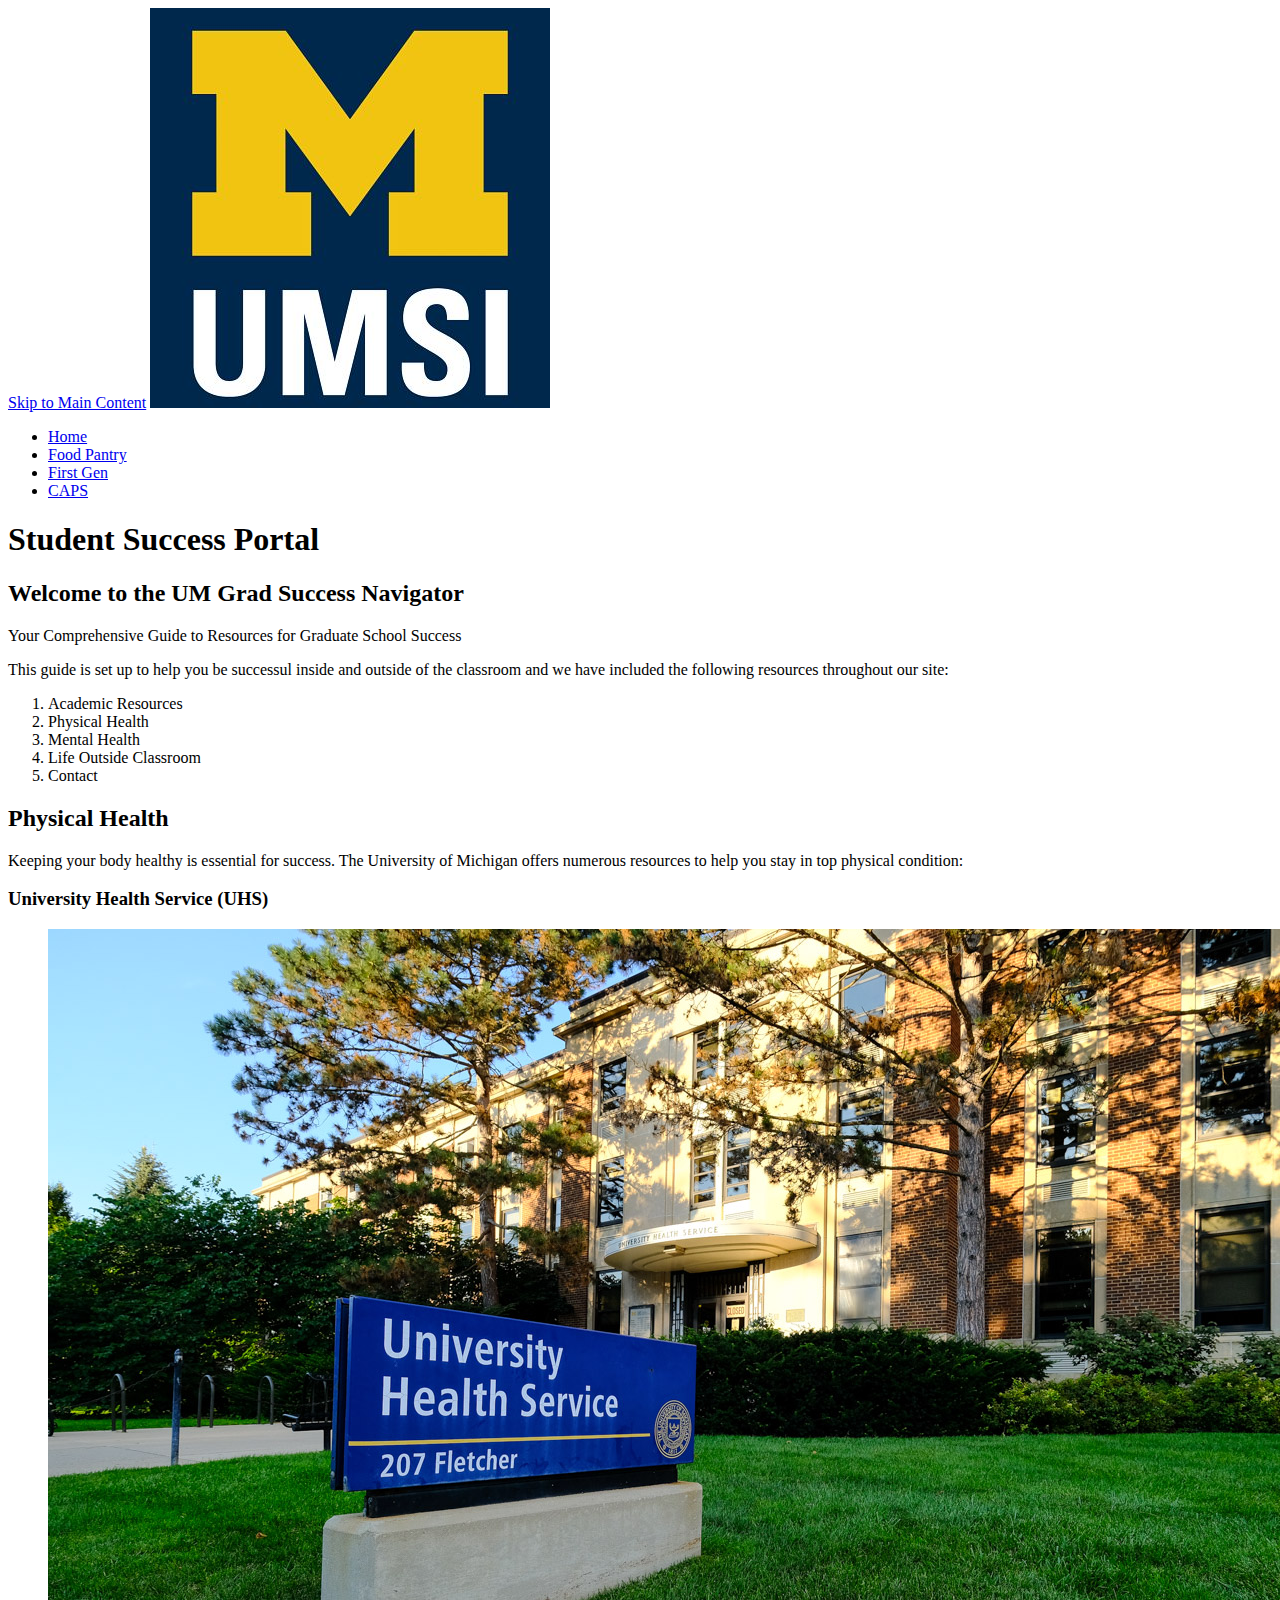
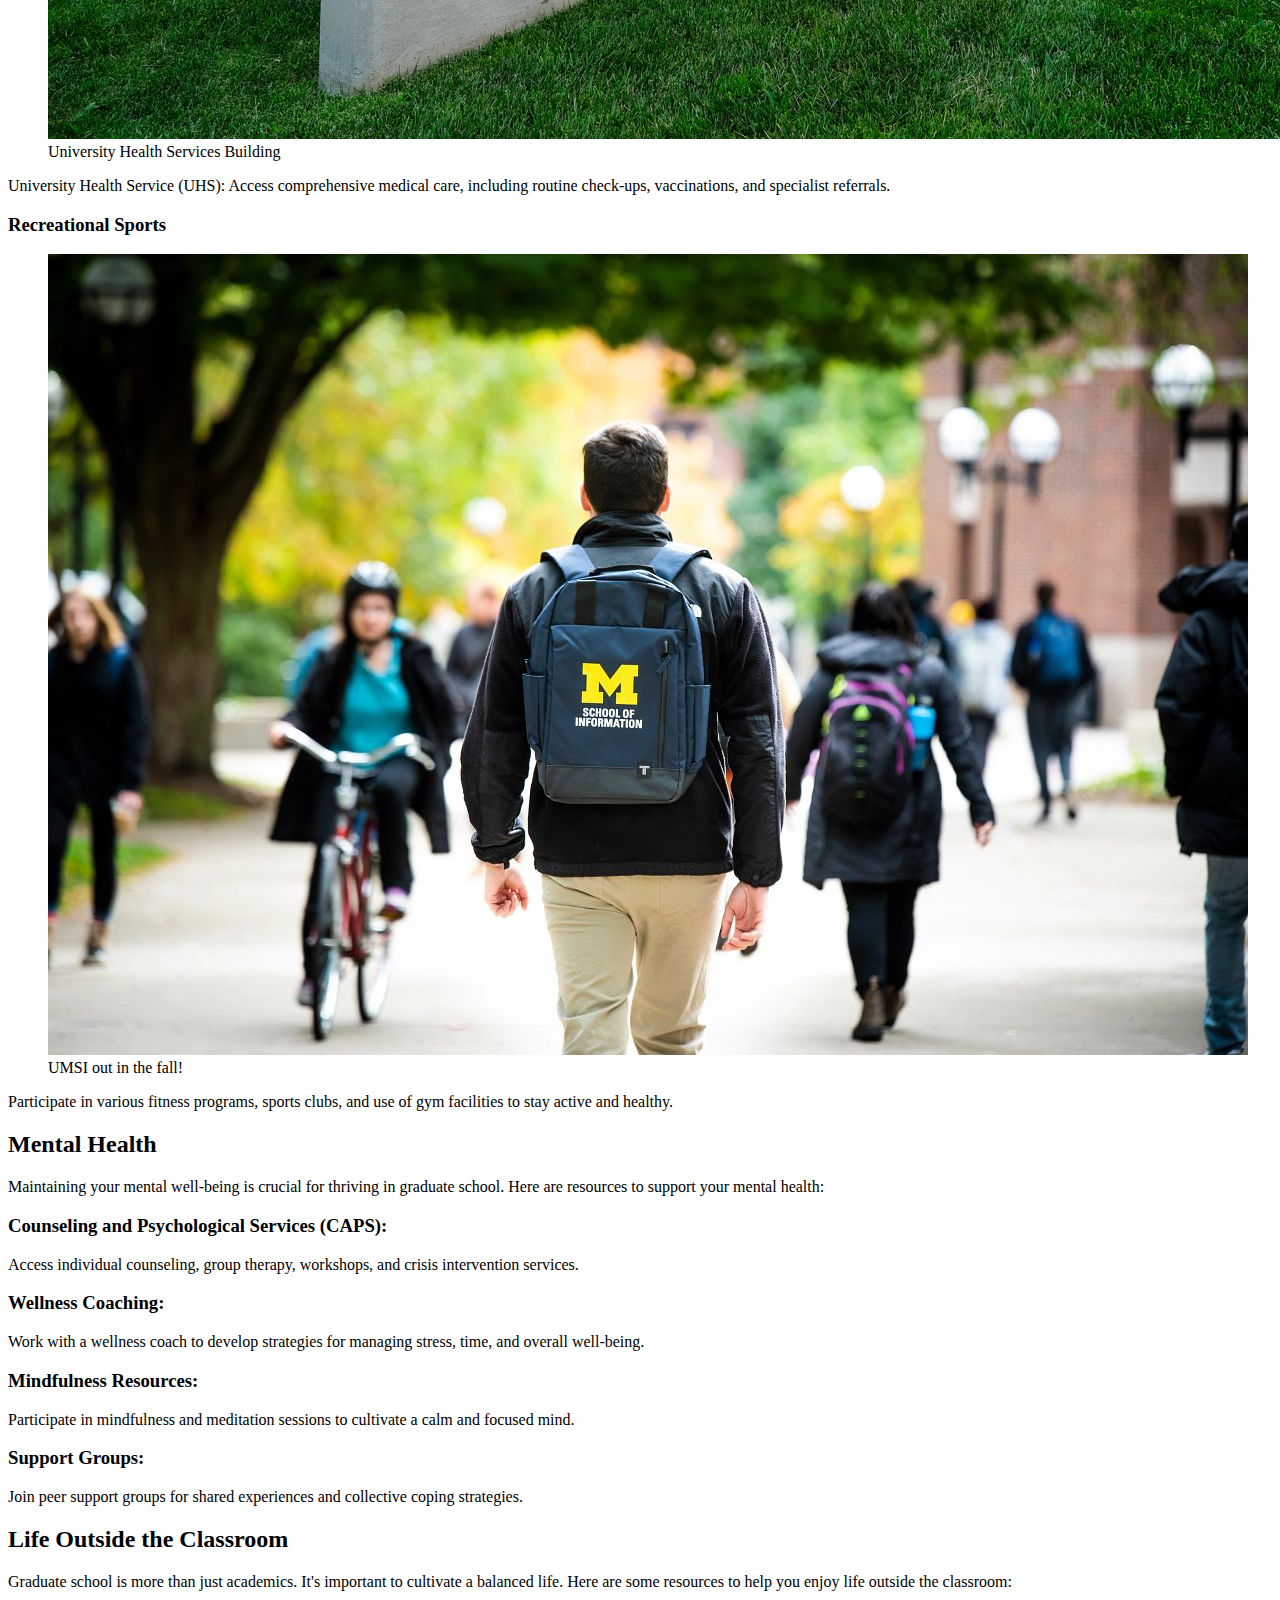
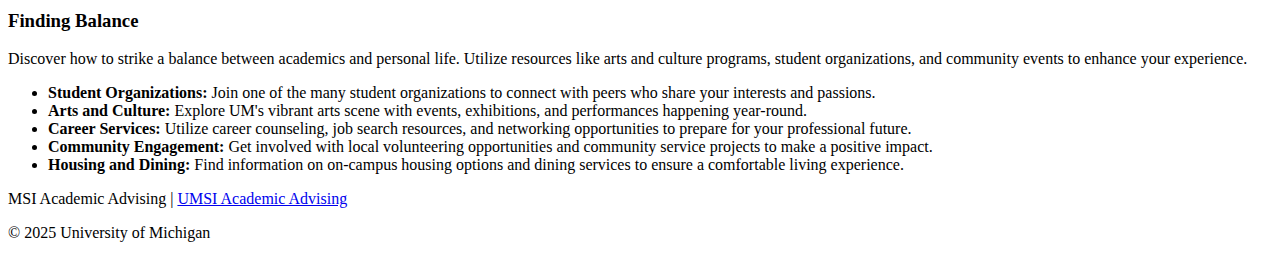
==== index.html @ d34ab2af "Add files via upload" ====
<!DOCTYPE html>
<html lang="en">
<head>
    <meta charset="UTF-8">
    <meta name="viewport" content="width=device-width, initial-scale=1.0">
    <title>Student Success Portal</title>
</head>
<body>

    <header>
        <a href="#main-content" class="skip-link">Skip to Main Content</a>
        <img src="images/UMSI_signature_vertical_informal_solidblue.jpg" alt="UMSI Logo">
        <nav>
            <ul>
                <li><a href="index.html">Home</a></li>
                <li><a href="page_1.html">Food Pantry</a></li>
                <li><a href="page_2.html">First Gen</a></li>
                <li><a href="page_3.html">CAPS</a></li>
            </ul>
        </nav>
        <h1>Student Success Portal</h1>

    </header>
    <main id="main-content">
        <section>
            <h2>Welcome to the UM Grad Success Navigator</h2>
            <p> Your Comprehensive Guide to Resources for Graduate School Success</p>
            <p>This guide is set up to help you be successul inside and outside of the classroom and we have included the following resources throughout our site:</p>
            <ol>
                <li>Academic Resources</li>
                <li>Physical Health</li>
                <li>Mental Health</li>
                <li>Life Outside Classroom</li>
                <li>Contact</li>
            </ol>
        </section>
        <section>
            <h2>Physical Health</h2>
            <p>Keeping your body healthy is essential for success. The University of Michigan offers numerous resources to help you stay in top physical condition:</p>
            <article>
                <h3>University Health Service (UHS)</h3>
                <figure>
                    <img src="images/UHS.jpg" alt="University Health Services building">
                    <figcaption>University Health Services Building</figcaption>
                </figure>
                <p>University Health Service (UHS): Access comprehensive medical care, including routine check-ups, vaccinations, and specialist referrals.</p>
            </article>
            <article>
                <h3>Recreational Sports</h3>
                <figure>
                    <img src="images/UMSI_CampusFall_UMSIBackpack_02.jpg" alt="A student wears a UMSI backpack in fall on the drag.">
                    <figcaption>UMSI out in the fall!</figcaption>
                </figure>
                <p>Participate in various fitness programs, sports clubs, and use of gym facilities to stay active and healthy.</p>
            </article>
        </section>
        
        <section>
            <h2>Mental Health</h2>
            <p>Maintaining your mental well-being is crucial for thriving in graduate school. Here are resources to support your mental health:</p>
            <article>
                <h3>Counseling and Psychological Services (CAPS):</h3>
                <p> Access individual counseling, group therapy, workshops, and crisis intervention services.</p>
            </article>
            <article>
                <h3>Wellness Coaching:</h3>

                <p>Work with a wellness coach to develop strategies for managing stress, time, and overall well-being.</p>
            </article>
            <article>
                <h3>Mindfulness Resources:</h3>

                <p> Participate in mindfulness and meditation sessions to cultivate a calm and focused mind.</p>
            </article>
            <article>
                <h3>Support Groups:</h3>

                <p> Join peer support groups for shared experiences and collective coping strategies.</p>
            </article>
        </section>

        
        <section id="life-outside-classroom">
            <h2>Life Outside the Classroom</h2>
            <p>Graduate school is more than just academics. It's important to cultivate a balanced life. Here are some resources to help you enjoy life outside the classroom:</p>
            <article>
                <h3>Finding Balance</h3>
                <p>Discover how to strike a balance between academics and personal life. Utilize resources like arts and culture programs, student organizations, and community events to enhance your experience.</p>
            </article>
            <ul>
                <li><strong>Student Organizations:</strong> Join one of the many student organizations to connect with peers who share your interests and passions.</li>
                <li><strong>Arts and Culture:</strong> Explore UM's vibrant arts scene with events, exhibitions, and performances happening year-round.</li>
                <li><strong>Career Services:</strong> Utilize career counseling, job search resources, and networking opportunities to prepare for your professional future.</li>
                <li><strong>Community Engagement:</strong> Get involved with local volunteering opportunities and community service projects to make a positive impact.</li>
                <li><strong>Housing and Dining:</strong> Find information on on-campus housing options and dining services to ensure a comfortable living experience.</li>
            </ul>
        </section>
        <!-- Content taken & modified from UMGPT with the prompt, "write me a webpage of intro content to help University of Michigan Master's students navigate different resources for being successful in grad school - this will include academic resources, physical health resources, mental health resources, support for life outside the classroom"
        UMGPT. (2024). UMGPT (August 29th version) [Large language model]. -->
    </main>
    <footer>
        <p>MSI Academic Advising | <a href="https://sites.google.com/umich.edu/msiacademicadvising/student-support-resources">UMSI Academic Advising </a></p>
        <p>&copy; 2025 University of Michigan</p>
        </footer>
</body>
</html>
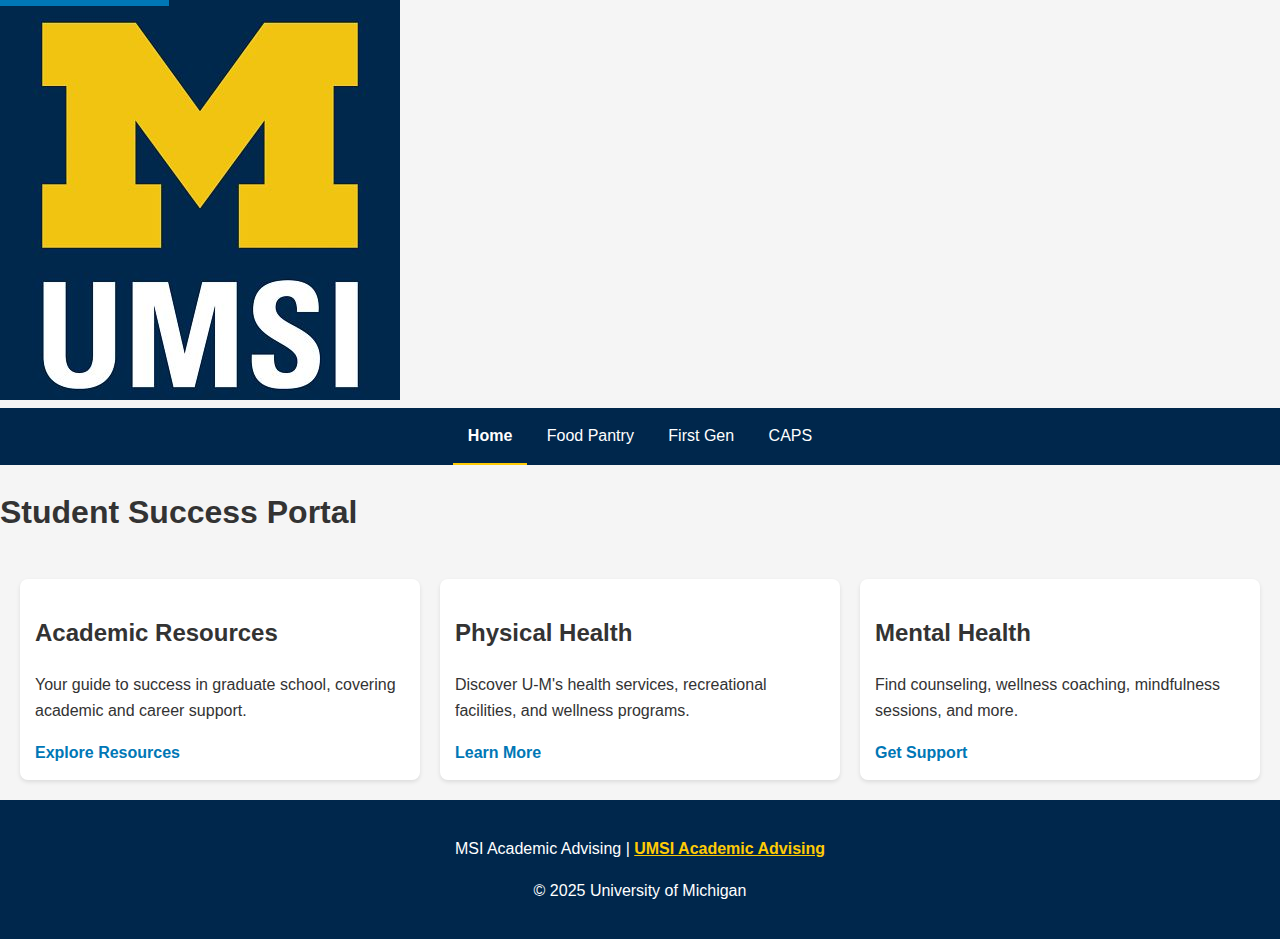
==== commit f209a48e: "Add files via upload" ====
--- a/index.html
+++ b/index.html
@@ -4,103 +4,53 @@
     <meta charset="UTF-8">
     <meta name="viewport" content="width=device-width, initial-scale=1.0">
     <title>Student Success Portal</title>
+    <link rel="stylesheet" href="css/html5reset.css">
+    <link rel="stylesheet" href="css/style.css">
 </head>
 <body>
+    <a href="#main-content" class="skip-link">Skip to Main Content</a>
 
     <header>
-        <a href="#main-content" class="skip-link">Skip to Main Content</a>
         <img src="images/UMSI_signature_vertical_informal_solidblue.jpg" alt="UMSI Logo">
+        
         <nav>
             <ul>
-                <li><a href="index.html">Home</a></li>
+                <li><a href="index.html" class="active">Home</a></li>
                 <li><a href="page_1.html">Food Pantry</a></li>
                 <li><a href="page_2.html">First Gen</a></li>
                 <li><a href="page_3.html">CAPS</a></li>
             </ul>
         </nav>
+        
         <h1>Student Success Portal</h1>
+    </header>
 
-    </header>
     <main id="main-content">
-        <section>
-            <h2>Welcome to the UM Grad Success Navigator</h2>
-            <p> Your Comprehensive Guide to Resources for Graduate School Success</p>
-            <p>This guide is set up to help you be successul inside and outside of the classroom and we have included the following resources throughout our site:</p>
-            <ol>
-                <li>Academic Resources</li>
-                <li>Physical Health</li>
-                <li>Mental Health</li>
-                <li>Life Outside Classroom</li>
-                <li>Contact</li>
-            </ol>
-        </section>
-        <section>
-            <h2>Physical Health</h2>
-            <p>Keeping your body healthy is essential for success. The University of Michigan offers numerous resources to help you stay in top physical condition:</p>
-            <article>
-                <h3>University Health Service (UHS)</h3>
-                <figure>
-                    <img src="images/UHS.jpg" alt="University Health Services building">
-                    <figcaption>University Health Services Building</figcaption>
-                </figure>
-                <p>University Health Service (UHS): Access comprehensive medical care, including routine check-ups, vaccinations, and specialist referrals.</p>
+        <section class="grid-container">
+            <article class="resource-card">
+                <h2>Academic Resources</h2>
+                <p>Your guide to success in graduate school, covering academic and career support.</p>
+                <a href="academics.html">Explore Resources</a>
             </article>
-            <article>
-                <h3>Recreational Sports</h3>
-                <figure>
-                    <img src="images/UMSI_CampusFall_UMSIBackpack_02.jpg" alt="A student wears a UMSI backpack in fall on the drag.">
-                    <figcaption>UMSI out in the fall!</figcaption>
-                </figure>
-                <p>Participate in various fitness programs, sports clubs, and use of gym facilities to stay active and healthy.</p>
+
+            <article class="resource-card">
+                <h2>Physical Health</h2>
+                <p>Discover U-M's health services, recreational facilities, and wellness programs.</p>
+                <a href="wellness.html">Learn More</a>
+            </article>
+
+            <article class="resource-card">
+                <h2>Mental Health</h2>
+                <p>Find counseling, wellness coaching, mindfulness sessions, and more.</p>
+                <a href="mental-health.html">Get Support</a>
             </article>
         </section>
-        
-        <section>
-            <h2>Mental Health</h2>
-            <p>Maintaining your mental well-being is crucial for thriving in graduate school. Here are resources to support your mental health:</p>
-            <article>
-                <h3>Counseling and Psychological Services (CAPS):</h3>
-                <p> Access individual counseling, group therapy, workshops, and crisis intervention services.</p>
-            </article>
-            <article>
-                <h3>Wellness Coaching:</h3>
+    </main>
 
-                <p>Work with a wellness coach to develop strategies for managing stress, time, and overall well-being.</p>
-            </article>
-            <article>
-                <h3>Mindfulness Resources:</h3>
+    <footer>
+        <p>MSI Academic Advising | <a href="https://sites.google.com/umich.edu/msiacademicadvising/student-support-resources">UMSI Academic Advising</a></p>
+        <p>© 2025 University of Michigan</p>
+    </footer>
 
-                <p> Participate in mindfulness and meditation sessions to cultivate a calm and focused mind.</p>
-            </article>
-            <article>
-                <h3>Support Groups:</h3>
-
-                <p> Join peer support groups for shared experiences and collective coping strategies.</p>
-            </article>
-        </section>
-
-        
-        <section id="life-outside-classroom">
-            <h2>Life Outside the Classroom</h2>
-            <p>Graduate school is more than just academics. It's important to cultivate a balanced life. Here are some resources to help you enjoy life outside the classroom:</p>
-            <article>
-                <h3>Finding Balance</h3>
-                <p>Discover how to strike a balance between academics and personal life. Utilize resources like arts and culture programs, student organizations, and community events to enhance your experience.</p>
-            </article>
-            <ul>
-                <li><strong>Student Organizations:</strong> Join one of the many student organizations to connect with peers who share your interests and passions.</li>
-                <li><strong>Arts and Culture:</strong> Explore UM's vibrant arts scene with events, exhibitions, and performances happening year-round.</li>
-                <li><strong>Career Services:</strong> Utilize career counseling, job search resources, and networking opportunities to prepare for your professional future.</li>
-                <li><strong>Community Engagement:</strong> Get involved with local volunteering opportunities and community service projects to make a positive impact.</li>
-                <li><strong>Housing and Dining:</strong> Find information on on-campus housing options and dining services to ensure a comfortable living experience.</li>
-            </ul>
-        </section>
-        <!-- Content taken & modified from UMGPT with the prompt, "write me a webpage of intro content to help University of Michigan Master's students navigate different resources for being successful in grad school - this will include academic resources, physical health resources, mental health resources, support for life outside the classroom"
-        UMGPT. (2024). UMGPT (August 29th version) [Large language model]. -->
-    </main>
-    <footer>
-        <p>MSI Academic Advising | <a href="https://sites.google.com/umich.edu/msiacademicadvising/student-support-resources">UMSI Academic Advising </a></p>
-        <p>&copy; 2025 University of Michigan</p>
-        </footer>
 </body>
-</html>
+</html>--- a/css/style.css
+++ b/css/style.css
@@ -0,0 +1,81 @@
+body {
+    font-family: Arial, sans-serif;
+    line-height: 1.6;
+    margin: 0;
+    padding: 0;
+    background-color: #f5f5f5;
+    color: #333;
+}
+
+/* Skip to Main Content */
+.skip-link {
+    position: absolute;
+    top: -40px;
+    left: 0;
+    background: #0077b6;
+    color: white;
+    padding: 10px;
+    text-decoration: none;
+    z-index: 100;
+}
+.skip-link:focus {
+    top: 10px;
+}
+
+nav ul {
+    list-style: none;
+    padding: 0;
+    text-align: center;
+    background: #00274C;
+    margin: 0;
+}
+nav ul li {
+    display: inline;
+}
+nav ul li a {
+    color: white;
+    padding: 15px;
+    display: inline-block;
+    text-decoration: none;
+}
+nav ul li a.active {
+    font-weight: bold;
+    border-bottom: 2px solid #FFCB05;
+}
+
+
+.grid-container {
+    display: grid;
+    grid-template-columns: repeat(auto-fit, minmax(300px, 1fr));
+    gap: 20px;
+    padding: 20px;
+}
+.resource-card {
+    background: white;
+    padding: 15px;
+    border-radius: 8px;
+    box-shadow: 0 2px 4px rgba(0, 0, 0, 0.1);
+}
+.resource-card a {
+    display: block;
+    color: #0077b6;
+    font-weight: bold;
+    text-decoration: none;
+}
+
+footer {
+    text-align: center;
+    padding: 20px;
+    background: #00274C;
+    color: white;
+}
+
+footer a {
+    color: #FFCB05; 
+    font-weight: bold;
+    text-decoration: underline;
+}
+
+footer a:hover, footer a:focus {
+    color: #FFFFFF; 
+}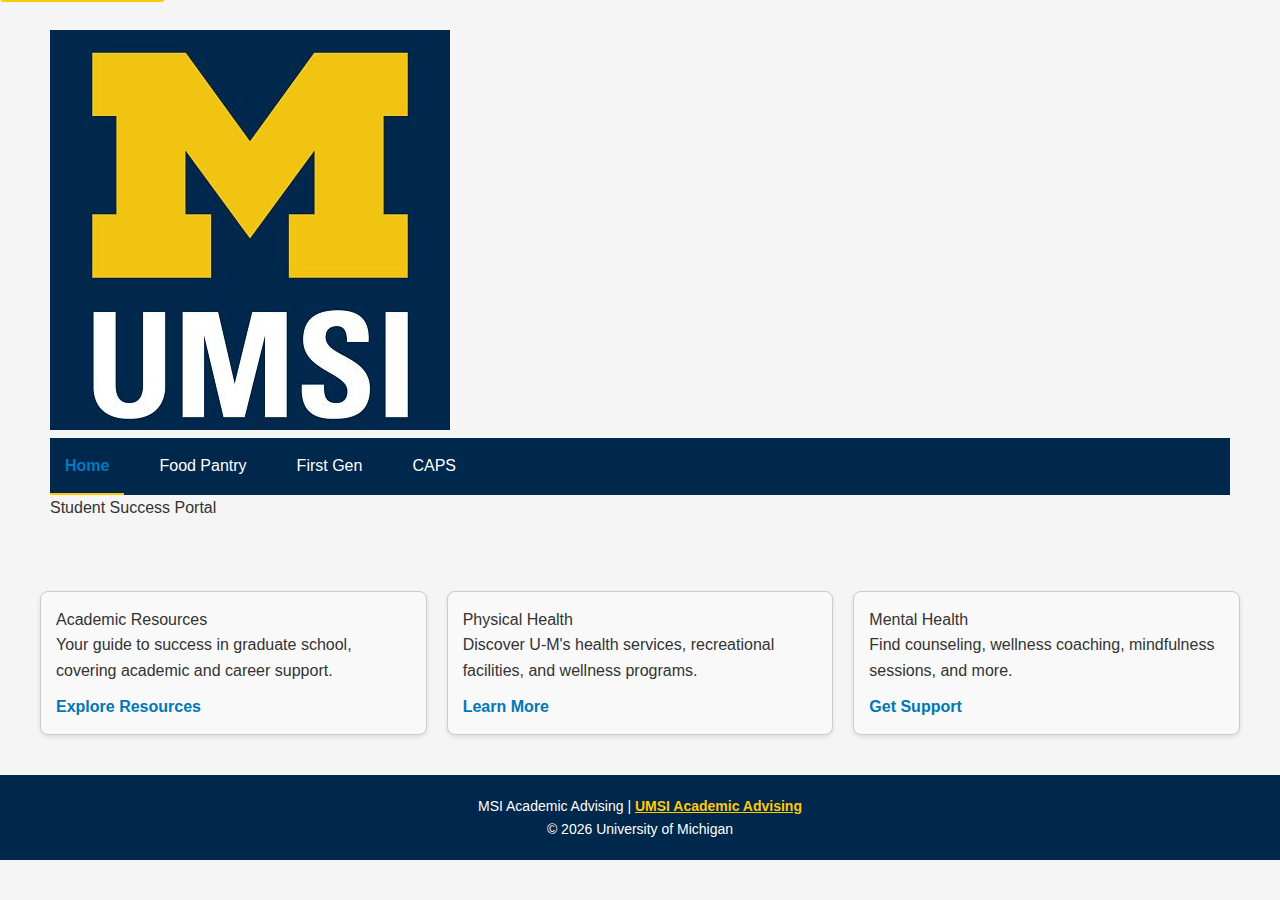
==== commit 3ca2ca51: "Add files via upload" ====
--- a/index.html
+++ b/index.html
@@ -4,6 +4,7 @@
     <meta charset="UTF-8">
     <meta name="viewport" content="width=device-width, initial-scale=1.0">
     <title>Student Success Portal</title>
+    <link rel="icon" type="image/png" href="images/favicon.ico">
     <link rel="stylesheet" href="css/html5reset.css">
     <link rel="stylesheet" href="css/style.css">
 </head>
@@ -11,9 +12,9 @@
     <a href="#main-content" class="skip-link">Skip to Main Content</a>
 
     <header>
-        <img src="images/UMSI_signature_vertical_informal_solidblue.jpg" alt="UMSI Logo">
-        
-        <nav>
+        <img src="images/UMSI_signature_vertical_informal_solidblue.jpg" alt="UMSI Logo" onerror="this.onerror=null;this.src='images/UMSI_signature_v.png';">
+
+        <nav aria-label="Main Navigation">
             <ul>
                 <li><a href="index.html" class="active">Home</a></li>
                 <li><a href="page_1.html">Food Pantry</a></li>
@@ -24,33 +25,98 @@
         
         <h1>Student Success Portal</h1>
     </header>
-
     <main id="main-content">
         <section class="grid-container">
             <article class="resource-card">
                 <h2>Academic Resources</h2>
                 <p>Your guide to success in graduate school, covering academic and career support.</p>
-                <a href="academics.html">Explore Resources</a>
+                <a href="page_1.html" aria-label="Explore Food Pantry Resources">Explore Resources</a>
             </article>
-
             <article class="resource-card">
                 <h2>Physical Health</h2>
                 <p>Discover U-M's health services, recreational facilities, and wellness programs.</p>
-                <a href="wellness.html">Learn More</a>
+                <a href="page_2.html" aria-label="Learn more about First Generation Student Resources">Learn More</a>
             </article>
 
             <article class="resource-card">
                 <h2>Mental Health</h2>
                 <p>Find counseling, wellness coaching, mindfulness sessions, and more.</p>
-                <a href="mental-health.html">Get Support</a>
+                <a href="page_3.html" aria-label="Get support from CAPS and other mental health resources">Get Support</a>
             </article>
         </section>
     </main>
 
     <footer>
-        <p>MSI Academic Advising | <a href="https://sites.google.com/umich.edu/msiacademicadvising/student-support-resources">UMSI Academic Advising</a></p>
-        <p>© 2025 University of Michigan</p>
+        <p>MSI Academic Advising | <a href="https://sites.google.com/umich.edu/msiacademicadvising/student-support-resources" target="_blank" rel="noopener noreferrer" aria-label="Visit UMSI Academic Advising Resources">UMSI Academic Advising</a></p>
+        <p>© <span id="year"></span> University of Michigan</p>
     </footer>
 
+    <script>
+        document.getElementById('year').textContent = new Date().getFullYear();
+    </script>
+
+    <script>
+        const currentLocation = window.location.pathname.split("/").pop();
+        document.querySelectorAll('nav a').forEach(link => {
+            if (link.getAttribute('href') === currentLocation) {
+                link.classList.add('active');
+            }
+        });
+    </script>
+
+    <style>
+        /* Skip Link for Accessibility */
+        .skip-link {
+            position: absolute;
+            top: -40px;
+            left: 0;
+            background: #ffcc00;
+            color: #000;
+            padding: 8px;
+            z-index: 100;
+            text-decoration: none;
+        }
+        .skip-link:focus {
+            top: 0;
+        }
+
+        /* Responsive Grid for Resources */
+        .grid-container {
+            display: grid;
+            grid-template-columns: 1fr;
+            gap: 20px;
+            margin: 20px;
+        }
+
+        /* Tablet View Enhancements */
+        @media (min-width: 768px) {
+            .grid-container {
+                grid-template-columns: 1fr 1fr;
+            }
+        }
+
+        /* Desktop View */
+        @media (min-width: 1024px) {
+            .grid-container {
+                grid-template-columns: 1fr 1fr 1fr;
+                max-width: 1200px;
+                margin: 0 auto;
+            }
+        }
+
+        /* Resource Card Styling */
+        .resource-card {
+            background: #f9f9f9;
+            padding: 15px;
+            border: 1px solid #ccc;
+            border-radius: 8px;
+        }
+
+        /* Active Link Styling */
+        nav a.active {
+            font-weight: bold;
+            color: #007bc1;
+        }
+    </style>
 </body>
 </html>--- a/css/style.css
+++ b/css/style.css
@@ -7,7 +7,6 @@
     color: #333;
 }
 
-/* Skip to Main Content */
 .skip-link {
     position: absolute;
     top: -40px;
@@ -17,10 +16,12 @@
     padding: 10px;
     text-decoration: none;
     z-index: 100;
+    border-radius: 4px;
 }
 .skip-link:focus {
     top: 10px;
 }
+
 
 nav ul {
     list-style: none;
@@ -37,12 +38,22 @@
     padding: 15px;
     display: inline-block;
     text-decoration: none;
+    transition: background 0.3s ease;
 }
 nav ul li a.active {
     font-weight: bold;
     border-bottom: 2px solid #FFCB05;
 }
+nav ul li a:hover, nav ul li a:focus {
+    background-color: #004D99;
+    border-bottom: 2px solid #FFCB05;
+}
 
+/* Main Content & Grid Styles */
+
+main {
+    padding: 20px;
+}
 
 .grid-container {
     display: grid;
@@ -50,32 +61,96 @@
     gap: 20px;
     padding: 20px;
 }
+
+/* Resource Card Styling */
 .resource-card {
     background: white;
     padding: 15px;
     border-radius: 8px;
     box-shadow: 0 2px 4px rgba(0, 0, 0, 0.1);
+    transition: transform 0.3s ease-in-out;
+}
+.resource-card:hover {
+    transform: translateY(-5px);
 }
 .resource-card a {
     display: block;
     color: #0077b6;
     font-weight: bold;
     text-decoration: none;
+    margin-top: 10px;
 }
+.resource-card a:hover, .resource-card a:focus {
+    text-decoration: underline;
+}
+
+/* Footer Styles */
 
 footer {
     text-align: center;
     padding: 20px;
     background: #00274C;
     color: white;
+    font-size: 14px;
 }
-
 footer a {
-    color: #FFCB05; 
+    color: #FFCB05;
     font-weight: bold;
     text-decoration: underline;
 }
+footer a:hover, footer a:focus {
+    color: #FFFFFF;
+}
 
-footer a:hover, footer a:focus {
-    color: #FFFFFF; 
+/* Responsive Design - Tablet View */
+
+@media (min-width: 768px) {
+    .grid-container {
+        grid-template-columns: 1fr 1fr;
+    }
+
+    nav ul {
+        display: flex;
+        justify-content: center;
+        gap: 15px;
+    }
+
+    /* Header for Tablet */
+    header {
+        padding: 20px 40px;
+    }
+}
+
+/* Responsive Design - Desktop View */
+
+@media (min-width: 1024px) {
+    .grid-container {
+        grid-template-columns: 1fr 1fr 1fr;
+        max-width: 1200px;
+        margin: 0 auto;
+    }
+
+    /* Header for Desktop */
+    header {
+        padding: 30px 50px;
+    }
+
+    nav ul {
+        justify-content: flex-start;
+        gap: 20px;
+    }
+
+    .resource-card {
+        padding: 25px;
+    }
+}
+
+html {
+    scroll-behavior: smooth;
+}
+
+/* Add Hover Effects for Footer Links */
+footer a:hover {
+    text-decoration: none;
+    color: #FFCB05;
 }